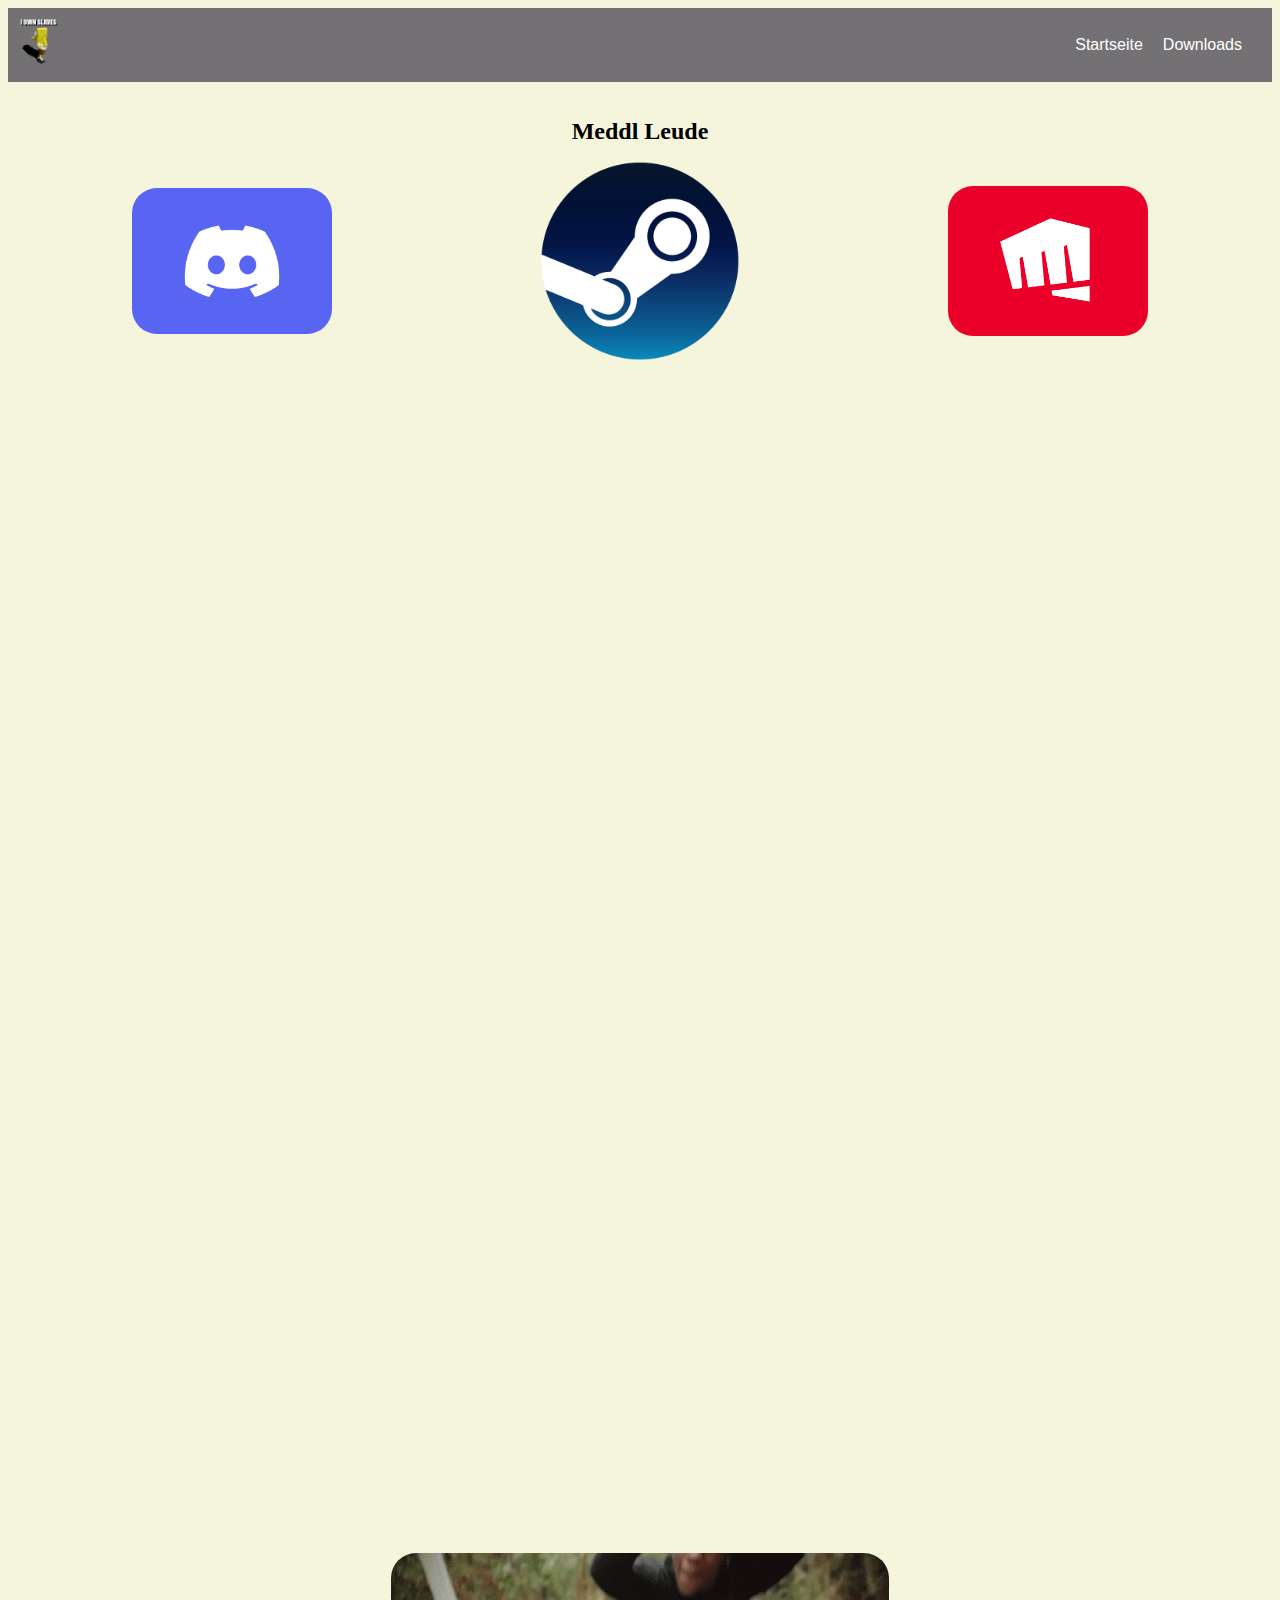
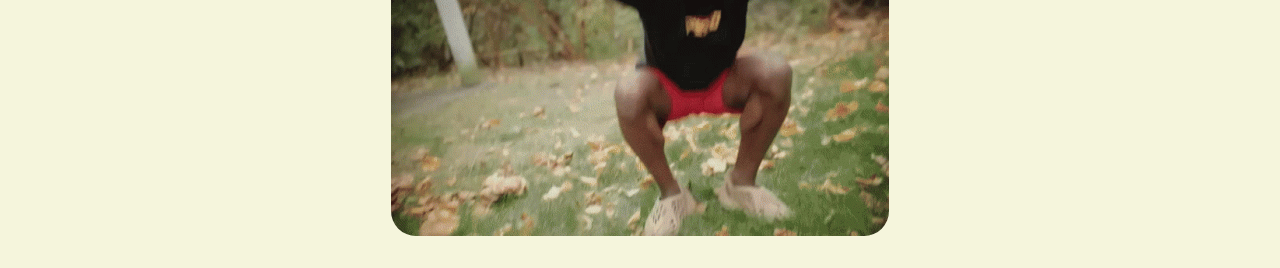
==== index.html @ 2f47ced6 "Add files via upload" ====
<!-- 𝔸ℂℍ𝕋𝕌ℕ𝔾 𝔹𝔸𝔻 ℂ𝕆𝔻𝔼 -->
<!-- 𝔸ℂℍ𝕋𝕌ℕ𝔾 𝔹𝔸𝔻 ℂ𝕆𝔻𝔼 -->
<!-- 𝔸ℂℍ𝕋𝕌ℕ𝔾 𝔹𝔸𝔻 ℂ𝕆𝔻𝔼 -->
<!-- 𝔸ℂℍ𝕋𝕌ℕ𝔾 𝔹𝔸𝔻 ℂ𝕆𝔻𝔼 -->
<!-- 𝔸ℂℍ𝕋𝕌ℕ𝔾 𝔹𝔸𝔻 ℂ𝕆𝔻𝔼 -->
<!-- 𝔸ℂℍ𝕋𝕌ℕ𝔾 𝔹𝔸𝔻 ℂ𝕆𝔻𝔼 -->
<!DOCTYPE html>
<html lang="de">
<head>
    <meta charset="UTF-8">
    <meta name="viewport" content="width=device-width, initial-scale=1.0">
    <link rel="stylesheet" href="style.css">
    <title>startseite</title>
</head>
<body>
    <header>
        <nav>
            <div class="logo">
                <a href="https://www.wikihow.com/Make-It-Look-Like-You-Are-Hacking"><img src="bilder/logo.gif" alt="Logo"></a>
            </div>
            <ul class="navbar">
                <li><a href="index.html">Startseite</a></li>
                <li><a href="downloads.html">Downloads</a></li>
            </ul>
        </nav>
    </header>
    <main> 
        <h1>Meddl Leude</h1>
        <div class="social-icons">
            <a href="https://discord.com/users/421380768938590209" target="_blank"> <img src="bilder/discord.jpg" alt="Discord"></a>
            <a href="https://steamcommunity.com/profiles/76561198865229073/" target="_blank"> <img src="bilder/steam.png" alt="Steam"></a>
            <a href="https://tracker.gg/valorant/profile/riot/waste%20bin%23420/overview" target="_blank"><img src="bilder/riot.jpg" alt="Riot"></a>
        </div>
        
        <br><br><br><br><br><br><br><br><br><br><br><br><br><br><br><br><br><br><br><br><br><br><br><br><br><br><br><br><br><br><br><br><br><br><br><br><br><br><br><br><br><br><br><br><br><br><br><br><br><br><br><br><br><br><br><br><br><br><br><br><br><br><br><br><br><br>
        <img class="speedGIF" src="bilder/speed.gif" alt="GIF">
    </main>
</body>
</html>
<!-- 𝔸ℂℍ𝕋𝕌ℕ𝔾 𝔹𝔸𝔻 ℂ𝕆𝔻𝔼 -->
<!-- 𝔸ℂℍ𝕋𝕌ℕ𝔾 𝔹𝔸𝔻 ℂ𝕆𝔻𝔼 -->
<!-- 𝔸ℂℍ𝕋𝕌ℕ𝔾 𝔹𝔸𝔻 ℂ𝕆𝔻𝔼 -->
<!-- 𝔸ℂℍ𝕋𝕌ℕ𝔾 𝔹𝔸𝔻 ℂ𝕆𝔻𝔼 -->
<!-- 𝔸ℂℍ𝕋𝕌ℕ𝔾 𝔹𝔸𝔻 ℂ𝕆𝔻𝔼 -->
<!-- 𝔸ℂℍ𝕋𝕌ℕ𝔾 𝔹𝔸𝔻 ℂ𝕆𝔻𝔼 -->
---- style.css ----
html{
    background-color: beige;
}

nav {
    background-color: #737174;
    color: #fff;
    display: flex;
    justify-content: space-between;
    align-items: center;
    padding: 10px;
}

.logo img {
    max-width: 50px;
}

.navbar {
    list-style: none;
    display: flex;
    font-family: Verdana, Geneva, Tahoma, sans-serif;
}

.navbar li {
    margin-right: 20px;
}

.navbar a {
    text-decoration: none;
    color: #fff;
}

main {
    text-align: center;
    padding: 20px;
}

h1 {
    font-size: 24px;
}
.speedGIF{
    border-radius: 25px;
    align-items: center; 

}

.social-icons {
    display: flex;
    justify-content: space-around; 
    align-items: center; 
}

.social-icons img {
    max-width: 200px; 
    height: auto; 
    border-radius: 25px;
}
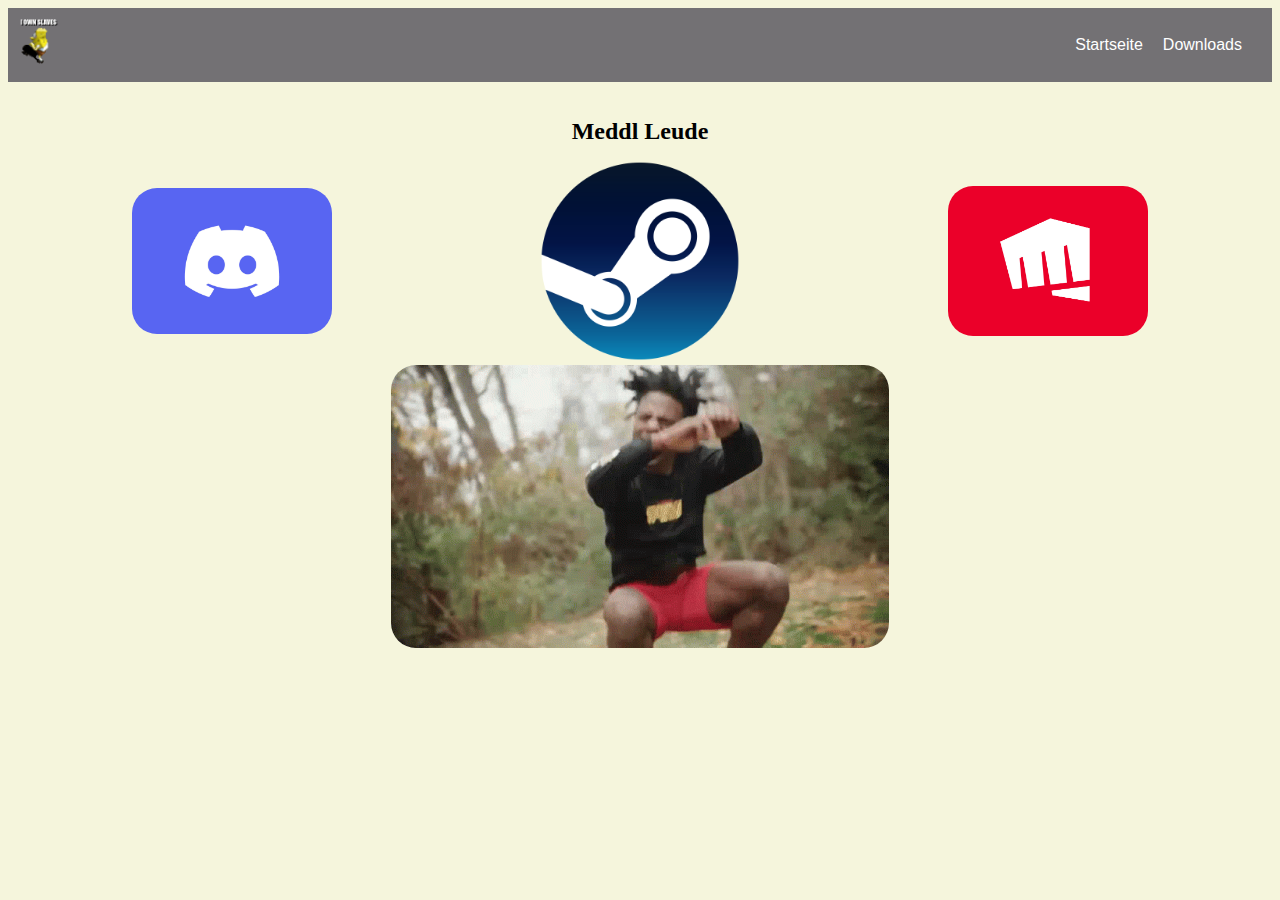
==== commit 57481e58: "Update index.html" ====
--- a/index.html
+++ b/index.html
@@ -1,9 +1,3 @@
-<!-- 𝔸ℂℍ𝕋𝕌ℕ𝔾 𝔹𝔸𝔻 ℂ𝕆𝔻𝔼 -->
-<!-- 𝔸ℂℍ𝕋𝕌ℕ𝔾 𝔹𝔸𝔻 ℂ𝕆𝔻𝔼 -->
-<!-- 𝔸ℂℍ𝕋𝕌ℕ𝔾 𝔹𝔸𝔻 ℂ𝕆𝔻𝔼 -->
-<!-- 𝔸ℂℍ𝕋𝕌ℕ𝔾 𝔹𝔸𝔻 ℂ𝕆𝔻𝔼 -->
-<!-- 𝔸ℂℍ𝕋𝕌ℕ𝔾 𝔹𝔸𝔻 ℂ𝕆𝔻𝔼 -->
-<!-- 𝔸ℂℍ𝕋𝕌ℕ𝔾 𝔹𝔸𝔻 ℂ𝕆𝔻𝔼 -->
 <!DOCTYPE html>
 <html lang="de">
 <head>
@@ -31,15 +25,7 @@
             <a href="https://steamcommunity.com/profiles/76561198865229073/" target="_blank"> <img src="bilder/steam.png" alt="Steam"></a>
             <a href="https://tracker.gg/valorant/profile/riot/waste%20bin%23420/overview" target="_blank"><img src="bilder/riot.jpg" alt="Riot"></a>
         </div>
-        
-        <br><br><br><br><br><br><br><br><br><br><br><br><br><br><br><br><br><br><br><br><br><br><br><br><br><br><br><br><br><br><br><br><br><br><br><br><br><br><br><br><br><br><br><br><br><br><br><br><br><br><br><br><br><br><br><br><br><br><br><br><br><br><br><br><br><br>
         <img class="speedGIF" src="bilder/speed.gif" alt="GIF">
     </main>
 </body>
 </html>
-<!-- 𝔸ℂℍ𝕋𝕌ℕ𝔾 𝔹𝔸𝔻 ℂ𝕆𝔻𝔼 -->
-<!-- 𝔸ℂℍ𝕋𝕌ℕ𝔾 𝔹𝔸𝔻 ℂ𝕆𝔻𝔼 -->
-<!-- 𝔸ℂℍ𝕋𝕌ℕ𝔾 𝔹𝔸𝔻 ℂ𝕆𝔻𝔼 -->
-<!-- 𝔸ℂℍ𝕋𝕌ℕ𝔾 𝔹𝔸𝔻 ℂ𝕆𝔻𝔼 -->
-<!-- 𝔸ℂℍ𝕋𝕌ℕ𝔾 𝔹𝔸𝔻 ℂ𝕆𝔻𝔼 -->
-<!-- 𝔸ℂℍ𝕋𝕌ℕ𝔾 𝔹𝔸𝔻 ℂ𝕆𝔻𝔼 -->
--- a/style.css
+++ b/style.css
@@ -56,3 +56,35 @@
     border-radius: 25px;
 }
 
+/* Mobile-Ansicht */
+@media (max-width: 768px) {
+    body {
+        font-size: 16px;
+    }
+
+    nav {
+        flex-direction: column;
+        text-align: center;
+    }
+
+    .navbar {
+        margin-top: 20px;
+    }
+
+    .navbar li {
+        margin: 10px 0;
+    }
+
+    .logo img {
+        max-width: 100px;
+    }
+
+    .social-icons {
+        flex-direction: column;
+    }
+
+    .social-icons img {
+        max-width: 100px;
+        margin: 10px 0;
+    }
+}
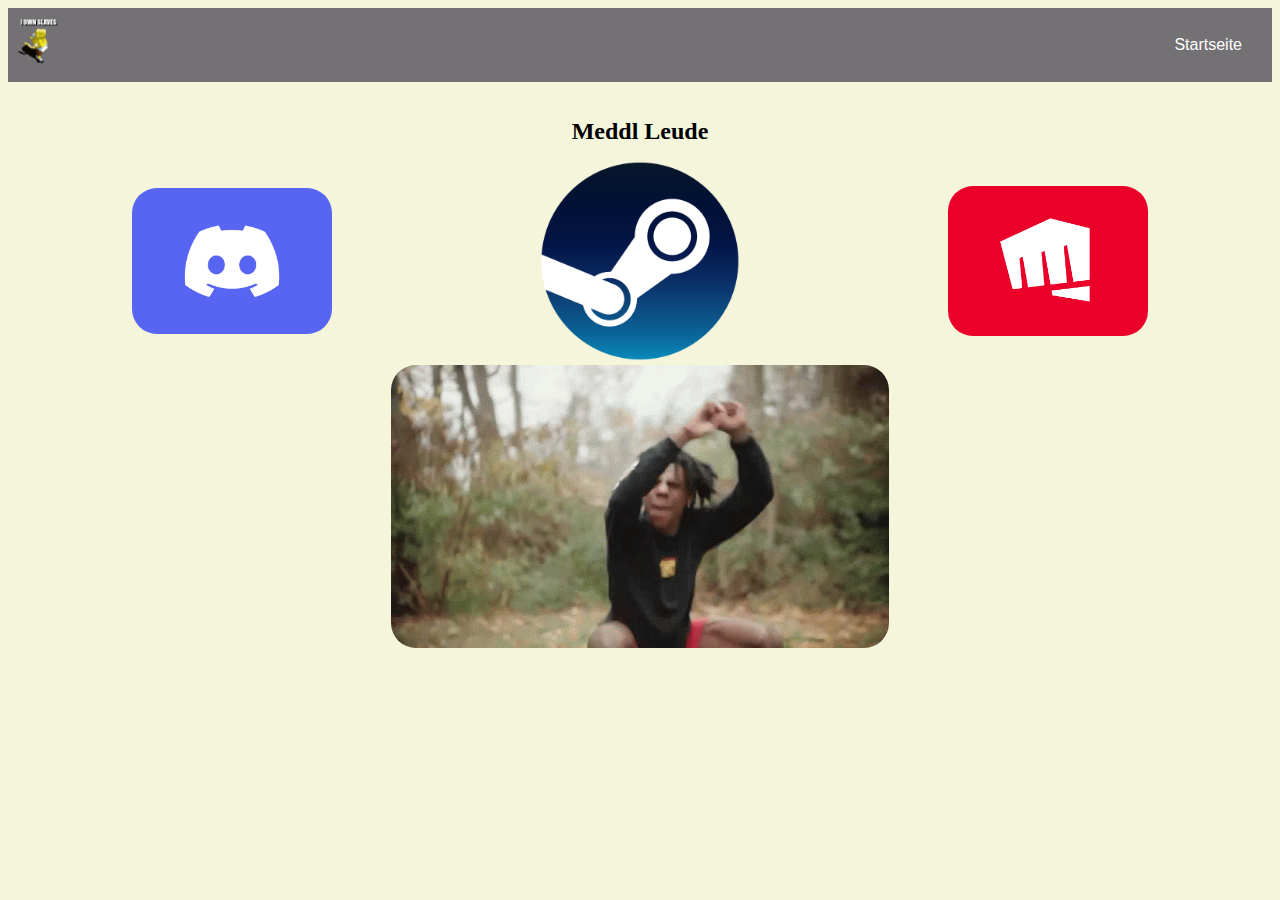
==== commit 6bccc18b: "Update index.html" ====
--- a/index.html
+++ b/index.html
@@ -14,7 +14,7 @@
             </div>
             <ul class="navbar">
                 <li><a href="index.html">Startseite</a></li>
-                <li><a href="downloads.html">Downloads</a></li>
+               
             </ul>
         </nav>
     </header>
--- a/style.css
+++ b/style.css
@@ -84,7 +84,16 @@
     }
 
     .social-icons img {
-        max-width: 100px;
+        max-width: 80px;
+        height: auto; 
         margin: 10px 0;
     }
+
+    .speedGIF {
+        max-width: 100%; 
+        height: auto; 
+    }
 }
+
+}
+
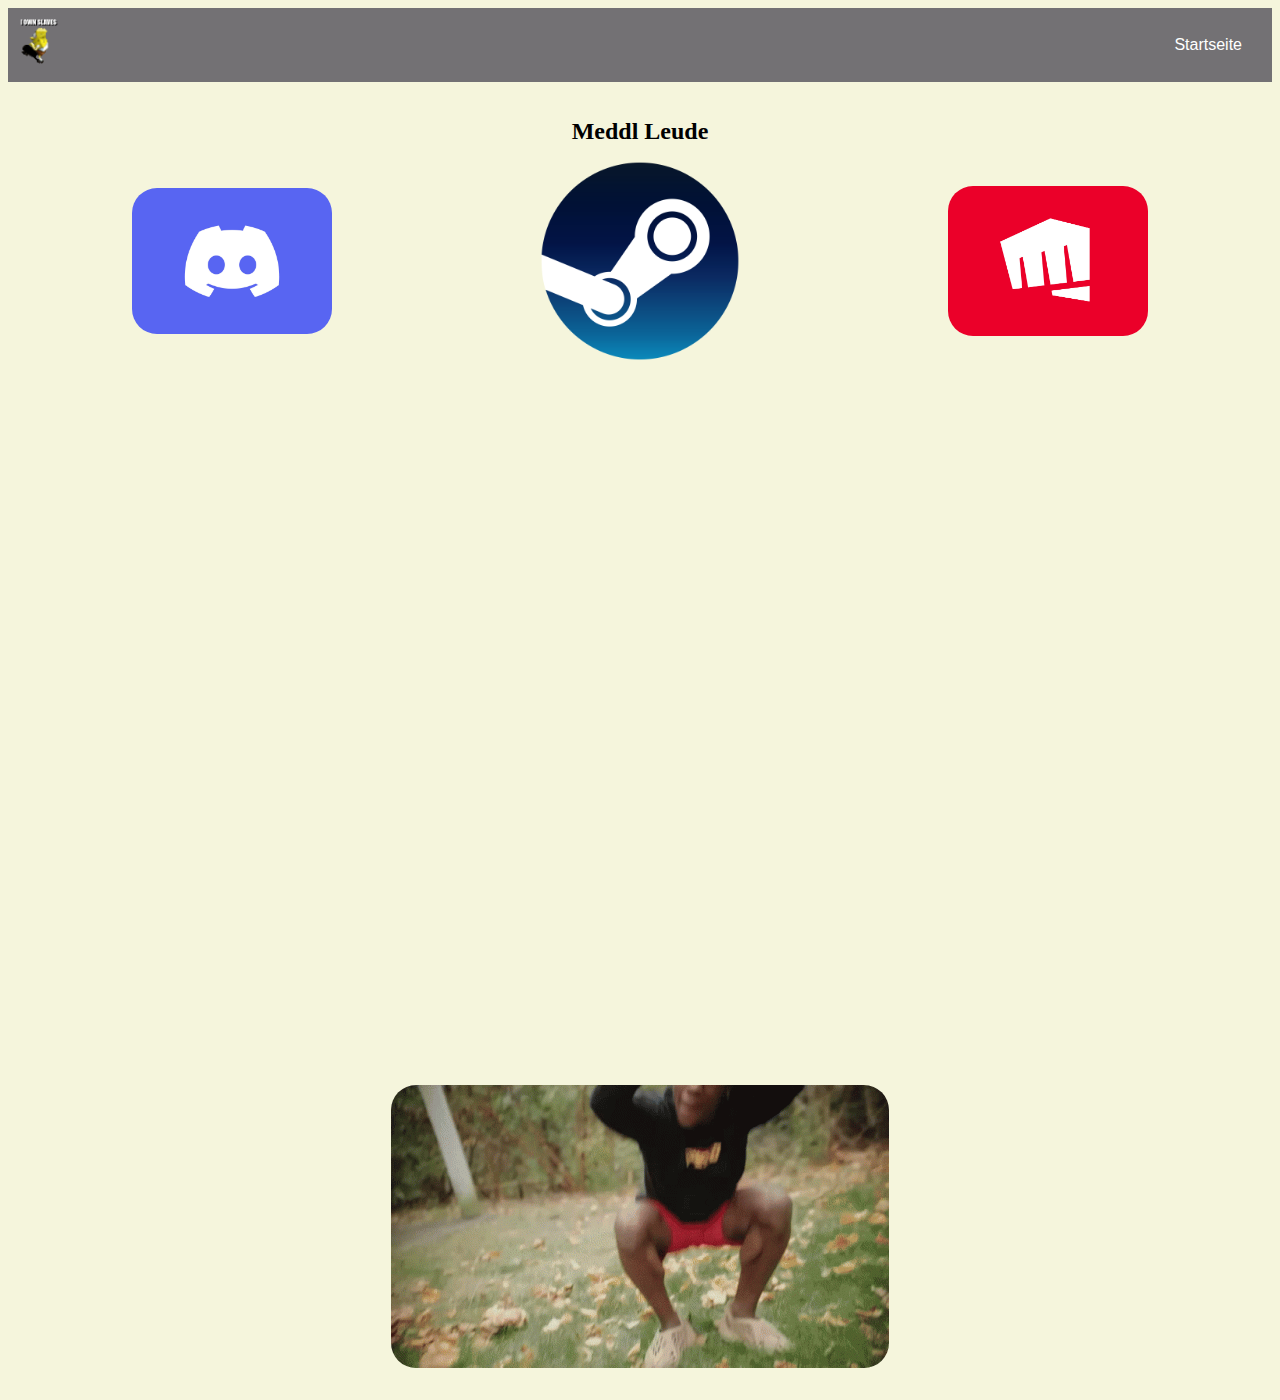
==== commit b12041e1: "Update index.html" ====
--- a/index.html
+++ b/index.html
@@ -25,6 +25,7 @@
             <a href="https://steamcommunity.com/profiles/76561198865229073/" target="_blank"> <img src="bilder/steam.png" alt="Steam"></a>
             <a href="https://tracker.gg/valorant/profile/riot/waste%20bin%23420/overview" target="_blank"><img src="bilder/riot.jpg" alt="Riot"></a>
         </div>
+        <br><br><br><br><br><br><br><br><br><br><br><br><br><br><br><br><br><br><br><br><br><br><br><br><br><br><br><br><br><br><br><br><br><br><br><br><br><br><br><br>
         <img class="speedGIF" src="bilder/speed.gif" alt="GIF">
     </main>
 </body>
--- a/style.css
+++ b/style.css
@@ -77,6 +77,7 @@
 
     .logo img {
         max-width: 100px;
+        visibility: hidden;
     }
 
     .social-icons {
